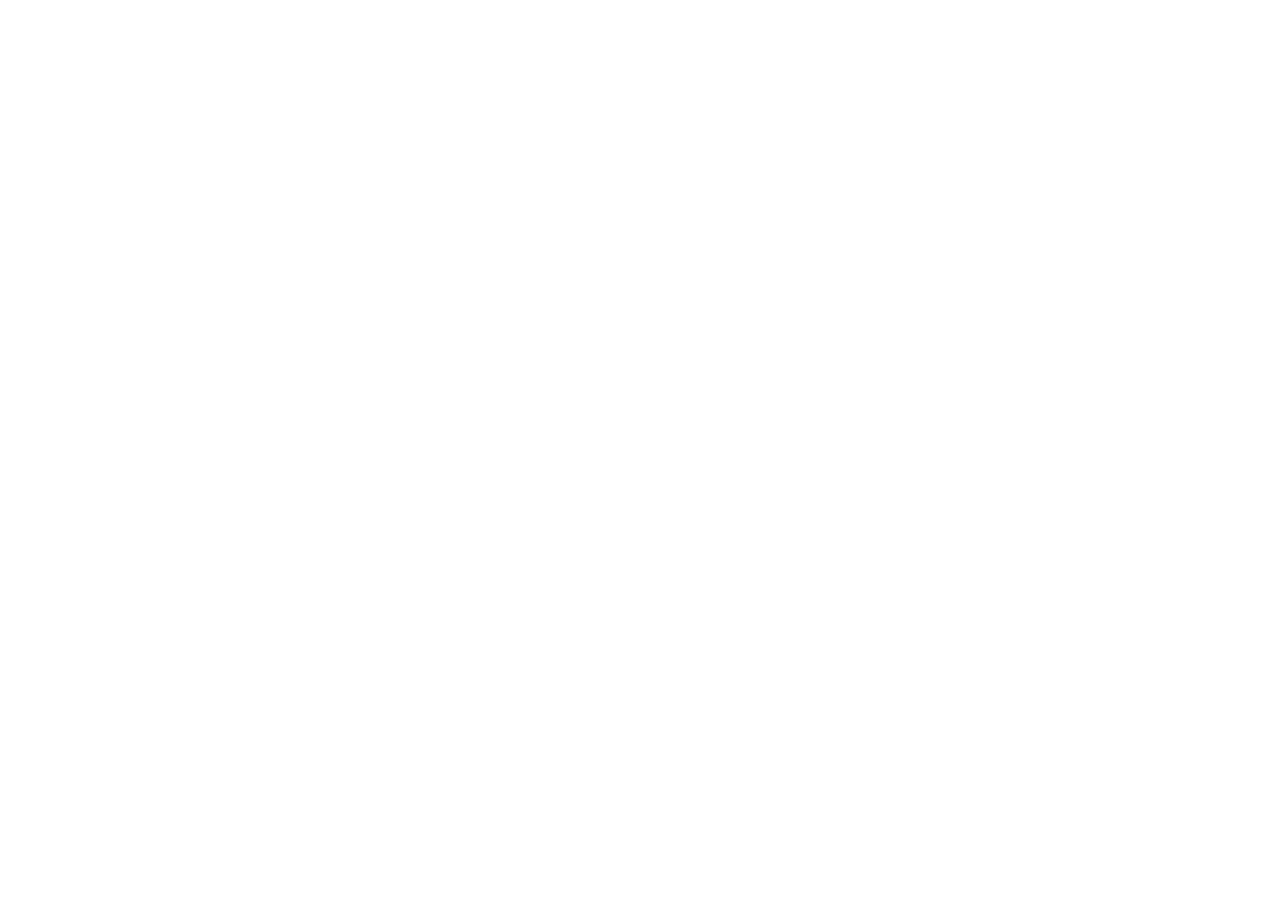
==== login.html @ 7cc4cfac "init project" ====
<!DOCTYPE html>
<html lang="en">
<head>
    <meta charset="UTF-8">
    <meta http-equiv="X-UA-Compatible" content="IE=edge">
    <meta name="viewport" content="width=device-width, initial-scale=1.0">
    <title>注册</title>
</head>
<body>
    
</body>
</html>
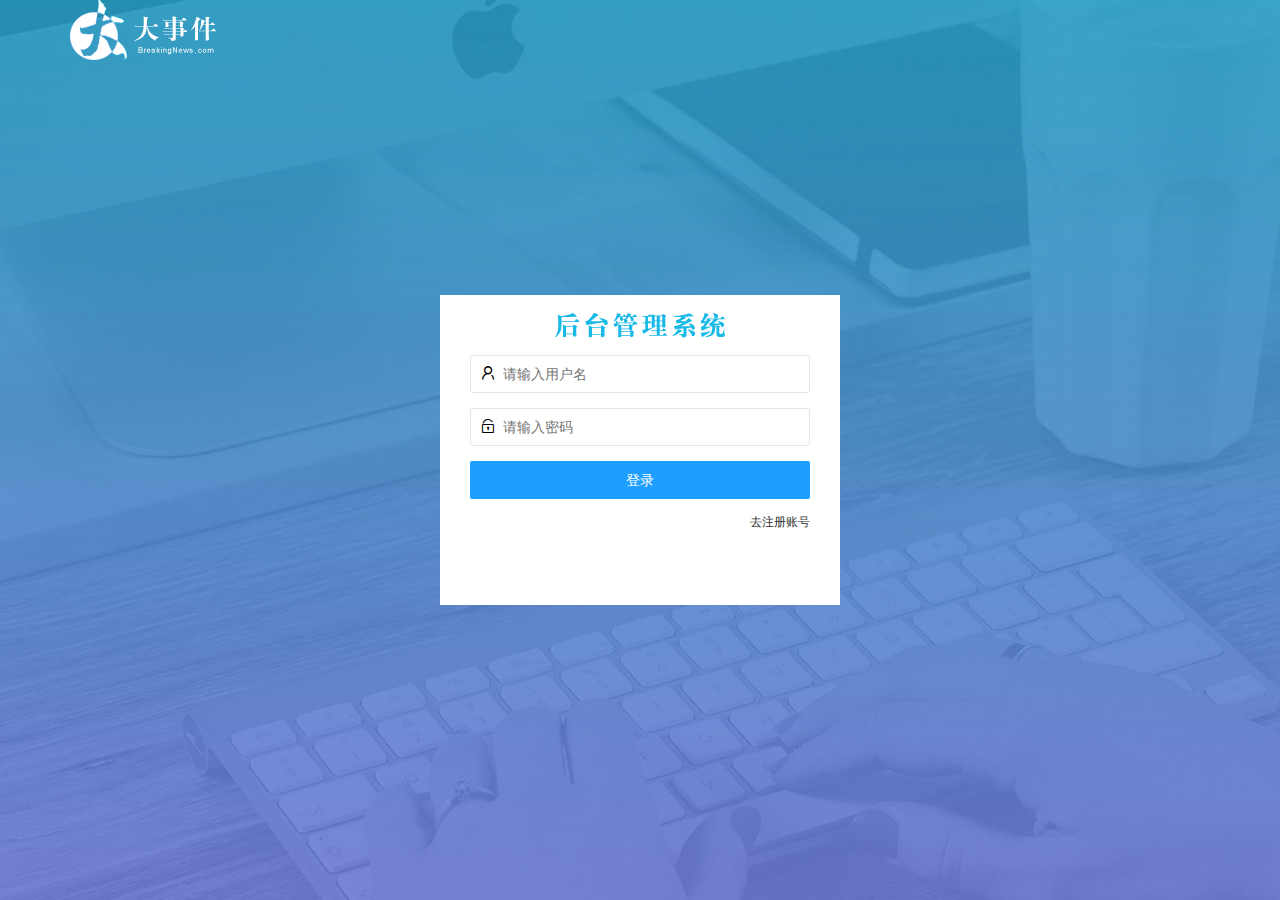
==== commit b5f86659: "完成注册登录功能" ====
--- a/login.html
+++ b/login.html
@@ -1,12 +1,99 @@
 <!DOCTYPE html>
 <html lang="en">
+
 <head>
-    <meta charset="UTF-8">
-    <meta http-equiv="X-UA-Compatible" content="IE=edge">
-    <meta name="viewport" content="width=device-width, initial-scale=1.0">
-    <title>注册</title>
+    <meta charset="UTF-8" />
+    <meta http-equiv="X-UA-Compatible" content="IE=edge" />
+    <meta name="viewport" content="width=device-width, initial-scale=1.0" />
+    <title>大事件-登录</title>
+    <!-- 导入 LayUI 样式 -->
+    <link rel="stylesheet" href="/assets/lib/layui/css/layui.css" />
+    <!-- 导入自定义样式 -->
+    <link rel="stylesheet" href="/assets/css/login.css" />
 </head>
+
 <body>
-    
+    <!-- 头部 logo 区域 -->
+    <div class="layui-main">
+        <img src="/assets/images/logo.png" alt="" />
+    </div>
+
+    <!-- 登录注册区域 -->
+    <div class="loginAndRegBox">
+        <div class="title-box"></div>
+        <!-- 登录 -->
+        <div class="login-box">
+            <form class="layui-form" id="form_login">
+
+                <!-- 用户名 -->
+                <div class="layui-form-item">
+                    <i class="layui-icon layui-icon-username"></i>
+                    <input type="text" name="username" required lay-verify="required" placeholder="请输入用户名"
+                        autocomplete="off" class="layui-input" />
+                </div>
+
+                <!-- 密码 -->
+                <div class="layui-form-item">
+                    <i class="layui-icon layui-icon-password"></i>
+                    <input type="password" name="password" required lay-verify="required" placeholder="请输入密码"
+                        autocomplete="off" class="layui-input" />
+                </div>
+
+                <!-- 登录按钮 -->
+                <div class="layui-form-item">
+                    <!-- 注意：表单提交按钮和普通按钮的区别，就是 lay-submit 属性 -->
+                    <button class="layui-btn layui-btn-normal layui-btn-fluid" lay-submit>
+                        登录
+                    </button>
+                </div>
+                <div class="layui-form-item link">
+                    <a href="javascript:;" id="link_reg">去注册账号</a>
+                </div>
+            </form>
+        </div>
+        <!-- 注册 -->
+        <div class="reg-box">
+            <form class="layui-form" id="form_reg">
+                <!-- 用户名 -->
+                <div class="layui-form-item">
+                    <i class="layui-icon layui-icon-username"></i>
+                    <input type="text" name="username" required lay-verify="required" placeholder="请输入用户名"
+                        autocomplete="off" class="layui-input" />
+                </div>
+
+                <!-- 密码 -->
+                <div class="layui-form-item">
+                    <i class="layui-icon layui-icon-password"></i>
+                    <input type="password" name="password" required lay-verify="required|pwd" placeholder="请输入密码"
+                        autocomplete="off" class="layui-input" />
+                </div>
+
+                <!-- 确认密码 -->
+                <div class="layui-form-item">
+                    <i class="layui-icon layui-icon-password"></i>
+                    <input type="password" name="repassword" required lay-verify="required|pwd|repwd"
+                        placeholder="再次确认密码" autocomplete="off" class="layui-input " />
+                </div>
+
+                <!-- 注册按钮 -->
+                <div class="layui-form-item">
+                    <!-- 注意：表单提交按钮和普通按钮的区别，就是 lay-submit 属性 -->
+                    <button class="layui-btn layui-btn-normal layui-btn-fluid" lay-submit>
+                        注册
+                    </button>
+                </div>
+                <div class="layui-form-item link">
+                    <a href="javascript:;" id="link_login">去登录</a>
+                </div>
+            </form>
+        </div>
+        </form>
+    </div>
+    </div>
+    <script src="/assets/lib/layui/layui.all.js"></script>
+    <script src="/assets/lib/jquery.js"></script>
+    <script src="/assets/js/baseApi.js"></script>
+    <script src="/assets/js/login.js"></script>
 </body>
+
 </html>--- a/assets/lib/layui/css/layui.css
+++ b/assets/lib/layui/css/layui.css
@@ -0,0 +1,2 @@
+/** layui-v2.5.5 MIT License By https://www.layui.com */
+ .layui-inline,img{display:inline-block;vertical-align:middle}h1,h2,h3,h4,h5,h6{font-weight:400}.layui-edge,.layui-header,.layui-inline,.layui-main{position:relative}.layui-body,.layui-edge,.layui-elip{overflow:hidden}.layui-btn,.layui-edge,.layui-inline,img{vertical-align:middle}.layui-btn,.layui-disabled,.layui-icon,.layui-unselect{-moz-user-select:none;-webkit-user-select:none;-ms-user-select:none}.layui-elip,.layui-form-checkbox span,.layui-form-pane .layui-form-label{text-overflow:ellipsis;white-space:nowrap}.layui-breadcrumb,.layui-tree-btnGroup{visibility:hidden}blockquote,body,button,dd,div,dl,dt,form,h1,h2,h3,h4,h5,h6,input,li,ol,p,pre,td,textarea,th,ul{margin:0;padding:0;-webkit-tap-highlight-color:rgba(0,0,0,0)}a:active,a:hover{outline:0}img{border:none}li{list-style:none}table{border-collapse:collapse;border-spacing:0}h4,h5,h6{font-size:100%}button,input,optgroup,option,select,textarea{font-family:inherit;font-size:inherit;font-style:inherit;font-weight:inherit;outline:0}pre{white-space:pre-wrap;white-space:-moz-pre-wrap;white-space:-pre-wrap;white-space:-o-pre-wrap;word-wrap:break-word}body{line-height:24px;font:14px Helvetica Neue,Helvetica,PingFang SC,Tahoma,Arial,sans-serif}hr{height:1px;margin:10px 0;border:0;clear:both}a{color:#333;text-decoration:none}a:hover{color:#777}a cite{font-style:normal;*cursor:pointer}.layui-border-box,.layui-border-box *{box-sizing:border-box}.layui-box,.layui-box *{box-sizing:content-box}.layui-clear{clear:both;*zoom:1}.layui-clear:after{content:'\20';clear:both;*zoom:1;display:block;height:0}.layui-inline{*display:inline;*zoom:1}.layui-edge{display:inline-block;width:0;height:0;border-width:6px;border-style:dashed;border-color:transparent}.layui-edge-top{top:-4px;border-bottom-color:#999;border-bottom-style:solid}.layui-edge-right{border-left-color:#999;border-left-style:solid}.layui-edge-bottom{top:2px;border-top-color:#999;border-top-style:solid}.layui-edge-left{border-right-color:#999;border-right-style:solid}.layui-disabled,.layui-disabled:hover{color:#d2d2d2!important;cursor:not-allowed!important}.layui-circle{border-radius:100%}.layui-show{display:block!important}.layui-hide{display:none!important}@font-face{font-family:layui-icon;src:url(../font/iconfont.eot?v=250);src:url(../font/iconfont.eot?v=250#iefix) format('embedded-opentype'),url(../font/iconfont.woff2?v=250) format('woff2'),url(../font/iconfont.woff?v=250) format('woff'),url(../font/iconfont.ttf?v=250) format('truetype'),url(../font/iconfont.svg?v=250#layui-icon) format('svg')}.layui-icon{font-family:layui-icon!important;font-size:16px;font-style:normal;-webkit-font-smoothing:antialiased;-moz-osx-font-smoothing:grayscale}.layui-icon-reply-fill:before{content:"\e611"}.layui-icon-set-fill:before{content:"\e614"}.layui-icon-menu-fill:before{content:"\e60f"}.layui-icon-search:before{content:"\e615"}.layui-icon-share:before{content:"\e641"}.layui-icon-set-sm:before{content:"\e620"}.layui-icon-engine:before{content:"\e628"}.layui-icon-close:before{content:"\1006"}.layui-icon-close-fill:before{content:"\1007"}.layui-icon-chart-screen:before{content:"\e629"}.layui-icon-star:before{content:"\e600"}.layui-icon-circle-dot:before{content:"\e617"}.layui-icon-chat:before{content:"\e606"}.layui-icon-release:before{content:"\e609"}.layui-icon-list:before{content:"\e60a"}.layui-icon-chart:before{content:"\e62c"}.layui-icon-ok-circle:before{content:"\1005"}.layui-icon-layim-theme:before{content:"\e61b"}.layui-icon-table:before{content:"\e62d"}.layui-icon-right:before{content:"\e602"}.layui-icon-left:before{content:"\e603"}.layui-icon-cart-simple:before{content:"\e698"}.layui-icon-face-cry:before{content:"\e69c"}.layui-icon-face-smile:before{content:"\e6af"}.layui-icon-survey:before{content:"\e6b2"}.layui-icon-tree:before{content:"\e62e"}.layui-icon-upload-circle:before{content:"\e62f"}.layui-icon-add-circle:before{content:"\e61f"}.layui-icon-download-circle:before{content:"\e601"}.layui-icon-templeate-1:before{content:"\e630"}.layui-icon-util:before{content:"\e631"}.layui-icon-face-surprised:before{content:"\e664"}.layui-icon-edit:before{content:"\e642"}.layui-icon-speaker:before{content:"\e645"}.layui-icon-down:before{content:"\e61a"}.layui-icon-file:before{content:"\e621"}.layui-icon-layouts:before{content:"\e632"}.layui-icon-rate-half:before{content:"\e6c9"}.layui-icon-add-circle-fine:before{content:"\e608"}.layui-icon-prev-circle:before{content:"\e633"}.layui-icon-read:before{content:"\e705"}.layui-icon-404:before{content:"\e61c"}.layui-icon-carousel:before{content:"\e634"}.layui-icon-help:before{content:"\e607"}.layui-icon-code-circle:before{content:"\e635"}.layui-icon-water:before{content:"\e636"}.layui-icon-username:before{content:"\e66f"}.layui-icon-find-fill:before{content:"\e670"}.layui-icon-about:before{content:"\e60b"}.layui-icon-location:before{content:"\e715"}.layui-icon-up:before{content:"\e619"}.layui-icon-pause:before{content:"\e651"}.layui-icon-date:before{content:"\e637"}.layui-icon-layim-uploadfile:before{content:"\e61d"}.layui-icon-delete:before{content:"\e640"}.layui-icon-play:before{content:"\e652"}.layui-icon-top:before{content:"\e604"}.layui-icon-friends:before{content:"\e612"}.layui-icon-refresh-3:before{content:"\e9aa"}.layui-icon-ok:before{content:"\e605"}.layui-icon-layer:before{content:"\e638"}.layui-icon-face-smile-fine:before{content:"\e60c"}.layui-icon-dollar:before{content:"\e659"}.layui-icon-group:before{content:"\e613"}.layui-icon-layim-download:before{content:"\e61e"}.layui-icon-picture-fine:before{content:"\e60d"}.layui-icon-link:before{content:"\e64c"}.layui-icon-diamond:before{content:"\e735"}.layui-icon-log:before{content:"\e60e"}.layui-icon-rate-solid:before{content:"\e67a"}.layui-icon-fonts-del:before{content:"\e64f"}.layui-icon-unlink:before{content:"\e64d"}.layui-icon-fonts-clear:before{content:"\e639"}.layui-icon-triangle-r:before{content:"\e623"}.layui-icon-circle:before{content:"\e63f"}.layui-icon-radio:before{content:"\e643"}.layui-icon-align-center:before{content:"\e647"}.layui-icon-align-right:before{content:"\e648"}.layui-icon-align-left:before{content:"\e649"}.layui-icon-loading-1:before{content:"\e63e"}.layui-icon-return:before{content:"\e65c"}.layui-icon-fonts-strong:before{content:"\e62b"}.layui-icon-upload:before{content:"\e67c"}.layui-icon-dialogue:before{content:"\e63a"}.layui-icon-video:before{content:"\e6ed"}.layui-icon-headset:before{content:"\e6fc"}.layui-icon-cellphone-fine:before{content:"\e63b"}.layui-icon-add-1:before{content:"\e654"}.layui-icon-face-smile-b:before{content:"\e650"}.layui-icon-fonts-html:before{content:"\e64b"}.layui-icon-form:before{content:"\e63c"}.layui-icon-cart:before{content:"\e657"}.layui-icon-camera-fill:before{content:"\e65d"}.layui-icon-tabs:before{content:"\e62a"}.layui-icon-fonts-code:before{content:"\e64e"}.layui-icon-fire:before{content:"\e756"}.layui-icon-set:before{content:"\e716"}.layui-icon-fonts-u:before{content:"\e646"}.layui-icon-triangle-d:before{content:"\e625"}.layui-icon-tips:before{content:"\e702"}.layui-icon-picture:before{content:"\e64a"}.layui-icon-more-vertical:before{content:"\e671"}.layui-icon-flag:before{content:"\e66c"}.layui-icon-loading:before{content:"\e63d"}.layui-icon-fonts-i:before{content:"\e644"}.layui-icon-refresh-1:before{content:"\e666"}.layui-icon-rmb:before{content:"\e65e"}.layui-icon-home:before{content:"\e68e"}.layui-icon-user:before{content:"\e770"}.layui-icon-notice:before{content:"\e667"}.layui-icon-login-weibo:before{content:"\e675"}.layui-icon-voice:before{content:"\e688"}.layui-icon-upload-drag:before{content:"\e681"}.layui-icon-login-qq:before{content:"\e676"}.layui-icon-snowflake:before{content:"\e6b1"}.layui-icon-file-b:before{content:"\e655"}.layui-icon-template:before{content:"\e663"}.layui-icon-auz:before{content:"\e672"}.layui-icon-console:before{content:"\e665"}.layui-icon-app:before{content:"\e653"}.layui-icon-prev:before{content:"\e65a"}.layui-icon-website:before{content:"\e7ae"}.layui-icon-next:before{content:"\e65b"}.layui-icon-component:before{content:"\e857"}.layui-icon-more:before{content:"\e65f"}.layui-icon-login-wechat:before{content:"\e677"}.layui-icon-shrink-right:before{content:"\e668"}.layui-icon-spread-left:before{content:"\e66b"}.layui-icon-camera:before{content:"\e660"}.layui-icon-note:before{content:"\e66e"}.layui-icon-refresh:before{content:"\e669"}.layui-icon-female:before{content:"\e661"}.layui-icon-male:before{content:"\e662"}.layui-icon-password:before{content:"\e673"}.layui-icon-senior:before{content:"\e674"}.layui-icon-theme:before{content:"\e66a"}.layui-icon-tread:before{content:"\e6c5"}.layui-icon-praise:before{content:"\e6c6"}.layui-icon-star-fill:before{content:"\e658"}.layui-icon-rate:before{content:"\e67b"}.layui-icon-template-1:before{content:"\e656"}.layui-icon-vercode:before{content:"\e679"}.layui-icon-cellphone:before{content:"\e678"}.layui-icon-screen-full:before{content:"\e622"}.layui-icon-screen-restore:before{content:"\e758"}.layui-icon-cols:before{content:"\e610"}.layui-icon-export:before{content:"\e67d"}.layui-icon-print:before{content:"\e66d"}.layui-icon-slider:before{content:"\e714"}.layui-icon-addition:before{content:"\e624"}.layui-icon-subtraction:before{content:"\e67e"}.layui-icon-service:before{content:"\e626"}.layui-icon-transfer:before{content:"\e691"}.layui-main{width:1140px;margin:0 auto}.layui-header{z-index:1000;height:60px}.layui-header a:hover{transition:all .5s;-webkit-transition:all .5s}.layui-side{position:fixed;left:0;top:0;bottom:0;z-index:999;width:200px;overflow-x:hidden}.layui-side-scroll{position:relative;width:220px;height:100%;overflow-x:hidden}.layui-body{position:absolute;left:200px;right:0;top:0;bottom:0;z-index:998;width:auto;overflow-y:auto;box-sizing:border-box}.layui-layout-body{overflow:hidden}.layui-layout-admin .layui-header{background-color:#23262E}.layui-layout-admin .layui-side{top:60px;width:200px;overflow-x:hidden}.layui-layout-admin .layui-body{position:fixed;top:60px;bottom:44px}.layui-layout-admin .layui-main{width:auto;margin:0 15px}.layui-layout-admin .layui-footer{position:fixed;left:200px;right:0;bottom:0;height:44px;line-height:44px;padding:0 15px;background-color:#eee}.layui-layout-admin .layui-logo{position:absolute;left:0;top:0;width:200px;height:100%;line-height:60px;text-align:center;color:#009688;font-size:16px}.layui-layout-admin .layui-header .layui-nav{background:0 0}.layui-layout-left{position:absolute!important;left:200px;top:0}.layui-layout-right{position:absolute!important;right:0;top:0}.layui-container{position:relative;margin:0 auto;padding:0 15px;box-sizing:border-box}.layui-fluid{position:relative;margin:0 auto;padding:0 15px}.layui-row:after,.layui-row:before{content:'';display:block;clear:both}.layui-col-lg1,.layui-col-lg10,.layui-col-lg11,.layui-col-lg12,.layui-col-lg2,.layui-col-lg3,.layui-col-lg4,.layui-col-lg5,.layui-col-lg6,.layui-col-lg7,.layui-col-lg8,.layui-col-lg9,.layui-col-md1,.layui-col-md10,.layui-col-md11,.layui-col-md12,.layui-col-md2,.layui-col-md3,.layui-col-md4,.layui-col-md5,.layui-col-md6,.layui-col-md7,.layui-col-md8,.layui-col-md9,.layui-col-sm1,.layui-col-sm10,.layui-col-sm11,.layui-col-sm12,.layui-col-sm2,.layui-col-sm3,.layui-col-sm4,.layui-col-sm5,.layui-col-sm6,.layui-col-sm7,.layui-col-sm8,.layui-col-sm9,.layui-col-xs1,.layui-col-xs10,.layui-col-xs11,.layui-col-xs12,.layui-col-xs2,.layui-col-xs3,.layui-col-xs4,.layui-col-xs5,.layui-col-xs6,.layui-col-xs7,.layui-col-xs8,.layui-col-xs9{position:relative;display:block;box-sizing:border-box}.layui-col-xs1,.layui-col-xs10,.layui-col-xs11,.layui-col-xs12,.layui-col-xs2,.layui-col-xs3,.layui-col-xs4,.layui-col-xs5,.layui-col-xs6,.layui-col-xs7,.layui-col-xs8,.layui-col-xs9{float:left}.layui-col-xs1{width:8.33333333%}.layui-col-xs2{width:16.66666667%}.layui-col-xs3{width:25%}.layui-col-xs4{width:33.33333333%}.layui-col-xs5{width:41.66666667%}.layui-col-xs6{width:50%}.layui-col-xs7{width:58.33333333%}.layui-col-xs8{width:66.66666667%}.layui-col-xs9{width:75%}.layui-col-xs10{width:83.33333333%}.layui-col-xs11{width:91.66666667%}.layui-col-xs12{width:100%}.layui-col-xs-offset1{margin-left:8.33333333%}.layui-col-xs-offset2{margin-left:16.66666667%}.layui-col-xs-offset3{margin-left:25%}.layui-col-xs-offset4{margin-left:33.33333333%}.layui-col-xs-offset5{margin-left:41.66666667%}.layui-col-xs-offset6{margin-left:50%}.layui-col-xs-offset7{margin-left:58.33333333%}.layui-col-xs-offset8{margin-left:66.66666667%}.layui-col-xs-offset9{margin-left:75%}.layui-col-xs-offset10{margin-left:83.33333333%}.layui-col-xs-offset11{margin-left:91.66666667%}.layui-col-xs-offset12{margin-left:100%}@media screen and (max-width:768px){.layui-hide-xs{display:none!important}.layui-show-xs-block{display:block!important}.layui-show-xs-inline{display:inline!important}.layui-show-xs-inline-block{display:inline-block!important}}@media screen and (min-width:768px){.layui-container{width:750px}.layui-hide-sm{display:none!important}.layui-show-sm-block{display:block!important}.layui-show-sm-inline{display:inline!important}.layui-show-sm-inline-block{display:inline-block!important}.layui-col-sm1,.layui-col-sm10,.layui-col-sm11,.layui-col-sm12,.layui-col-sm2,.layui-col-sm3,.layui-col-sm4,.layui-col-sm5,.layui-col-sm6,.layui-col-sm7,.layui-col-sm8,.layui-col-sm9{float:left}.layui-col-sm1{width:8.33333333%}.layui-col-sm2{width:16.66666667%}.layui-col-sm3{width:25%}.layui-col-sm4{width:33.33333333%}.layui-col-sm5{width:41.66666667%}.layui-col-sm6{width:50%}.layui-col-sm7{width:58.33333333%}.layui-col-sm8{width:66.66666667%}.layui-col-sm9{width:75%}.layui-col-sm10{width:83.33333333%}.layui-col-sm11{width:91.66666667%}.layui-col-sm12{width:100%}.layui-col-sm-offset1{margin-left:8.33333333%}.layui-col-sm-offset2{margin-left:16.66666667%}.layui-col-sm-offset3{margin-left:25%}.layui-col-sm-offset4{margin-left:33.33333333%}.layui-col-sm-offset5{margin-left:41.66666667%}.layui-col-sm-offset6{margin-left:50%}.layui-col-sm-offset7{margin-left:58.33333333%}.layui-col-sm-offset8{margin-left:66.66666667%}.layui-col-sm-offset9{margin-left:75%}.layui-col-sm-offset10{margin-left:83.33333333%}.layui-col-sm-offset11{margin-left:91.66666667%}.layui-col-sm-offset12{margin-left:100%}}@media screen and (min-width:992px){.layui-container{width:970px}.layui-hide-md{display:none!important}.layui-show-md-block{display:block!important}.layui-show-md-inline{display:inline!important}.layui-show-md-inline-block{display:inline-block!important}.layui-col-md1,.layui-col-md10,.layui-col-md11,.layui-col-md12,.layui-col-md2,.layui-col-md3,.layui-col-md4,.layui-col-md5,.layui-col-md6,.layui-col-md7,.layui-col-md8,.layui-col-md9{float:left}.layui-col-md1{width:8.33333333%}.layui-col-md2{width:16.66666667%}.layui-col-md3{width:25%}.layui-col-md4{width:33.33333333%}.layui-col-md5{width:41.66666667%}.layui-col-md6{width:50%}.layui-col-md7{width:58.33333333%}.layui-col-md8{width:66.66666667%}.layui-col-md9{width:75%}.layui-col-md10{width:83.33333333%}.layui-col-md11{width:91.66666667%}.layui-col-md12{width:100%}.layui-col-md-offset1{margin-left:8.33333333%}.layui-col-md-offset2{margin-left:16.66666667%}.layui-col-md-offset3{margin-left:25%}.layui-col-md-offset4{margin-left:33.33333333%}.layui-col-md-offset5{margin-left:41.66666667%}.layui-col-md-offset6{margin-left:50%}.layui-col-md-offset7{margin-left:58.33333333%}.layui-col-md-offset8{margin-left:66.66666667%}.layui-col-md-offset9{margin-left:75%}.layui-col-md-offset10{margin-left:83.33333333%}.layui-col-md-offset11{margin-left:91.66666667%}.layui-col-md-offset12{margin-left:100%}}@media screen and (min-width:1200px){.layui-container{width:1170px}.layui-hide-lg{display:none!important}.layui-show-lg-block{display:block!important}.layui-show-lg-inline{display:inline!important}.layui-show-lg-inline-block{display:inline-block!important}.layui-col-lg1,.layui-col-lg10,.layui-col-lg11,.layui-col-lg12,.layui-col-lg2,.layui-col-lg3,.layui-col-lg4,.layui-col-lg5,.layui-col-lg6,.layui-col-lg7,.layui-col-lg8,.layui-col-lg9{float:left}.layui-col-lg1{width:8.33333333%}.layui-col-lg2{width:16.66666667%}.layui-col-lg3{width:25%}.layui-col-lg4{width:33.33333333%}.layui-col-lg5{width:41.66666667%}.layui-col-lg6{width:50%}.layui-col-lg7{width:58.33333333%}.layui-col-lg8{width:66.66666667%}.layui-col-lg9{width:75%}.layui-col-lg10{width:83.33333333%}.layui-col-lg11{width:91.66666667%}.layui-col-lg12{width:100%}.layui-col-lg-offset1{margin-left:8.33333333%}.layui-col-lg-offset2{margin-left:16.66666667%}.layui-col-lg-offset3{margin-left:25%}.layui-col-lg-offset4{margin-left:33.33333333%}.layui-col-lg-offset5{margin-left:41.66666667%}.layui-col-lg-offset6{margin-left:50%}.layui-col-lg-offset7{margin-left:58.33333333%}.layui-col-lg-offset8{margin-left:66.66666667%}.layui-col-lg-offset9{margin-left:75%}.layui-col-lg-offset10{margin-left:83.33333333%}.layui-col-lg-offset11{margin-left:91.66666667%}.layui-col-lg-offset12{margin-left:100%}}.layui-col-space1{margin:-.5px}.layui-col-space1>*{padding:.5px}.layui-col-space3{margin:-1.5px}.layui-col-space3>*{padding:1.5px}.layui-col-space5{margin:-2.5px}.layui-col-space5>*{padding:2.5px}.layui-col-space8{margin:-3.5px}.layui-col-space8>*{padding:3.5px}.layui-col-space10{margin:-5px}.layui-col-space10>*{padding:5px}.layui-col-space12{margin:-6px}.layui-col-space12>*{padding:6px}.layui-col-space15{margin:-7.5px}.layui-col-space15>*{padding:7.5px}.layui-col-space18{margin:-9px}.layui-col-space18>*{padding:9px}.layui-col-space20{margin:-10px}.layui-col-space20>*{padding:10px}.layui-col-space22{margin:-11px}.layui-col-space22>*{padding:11px}.layui-col-space25{margin:-12.5px}.layui-col-space25>*{padding:12.5px}.layui-col-space30{margin:-15px}.layui-col-space30>*{padding:15px}.layui-btn,.layui-input,.layui-select,.layui-textarea,.layui-upload-button{outline:0;-webkit-appearance:none;transition:all .3s;-webkit-transition:all .3s;box-sizing:border-box}.layui-elem-quote{margin-bottom:10px;padding:15px;line-height:22px;border-left:5px solid #009688;border-radius:0 2px 2px 0;background-color:#f2f2f2}.layui-quote-nm{border-style:solid;border-width:1px 1px 1px 5px;background:0 0}.layui-elem-field{margin-bottom:10px;padding:0;border-width:1px;border-style:solid}.layui-elem-field legend{margin-left:20px;padding:0 10px;font-size:20px;font-weight:300}.layui-field-title{margin:10px 0 20px;border-width:1px 0 0}.layui-field-box{padding:10px 15px}.layui-field-title .layui-field-box{padding:10px 0}.layui-progress{position:relative;height:6px;border-radius:20px;background-color:#e2e2e2}.layui-progress-bar{position:absolute;left:0;top:0;width:0;max-width:100%;height:6px;border-radius:20px;text-align:right;background-color:#5FB878;transition:all .3s;-webkit-transition:all .3s}.layui-progress-big,.layui-progress-big .layui-progress-bar{height:18px;line-height:18px}.layui-progress-text{position:relative;top:-20px;line-height:18px;font-size:12px;color:#666}.layui-progress-big .layui-progress-text{position:static;padding:0 10px;color:#fff}.layui-collapse{border-width:1px;border-style:solid;border-radius:2px}.layui-colla-content,.layui-colla-item{border-top-width:1px;border-top-style:solid}.layui-colla-item:first-child{border-top:none}.layui-colla-title{position:relative;height:42px;line-height:42px;padding:0 15px 0 35px;color:#333;background-color:#f2f2f2;cursor:pointer;font-size:14px;overflow:hidden}.layui-colla-content{display:none;padding:10px 15px;line-height:22px;color:#666}.layui-colla-icon{position:absolute;left:15px;top:0;font-size:14px}.layui-card{margin-bottom:15px;border-radius:2px;background-color:#fff;box-shadow:0 1px 2px 0 rgba(0,0,0,.05)}.layui-card:last-child{margin-bottom:0}.layui-card-header{position:relative;height:42px;line-height:42px;padding:0 15px;border-bottom:1px solid #f6f6f6;color:#333;border-radius:2px 2px 0 0;font-size:14px}.layui-bg-black,.layui-bg-blue,.layui-bg-cyan,.layui-bg-green,.layui-bg-orange,.layui-bg-red{color:#fff!important}.layui-card-body{position:relative;padding:10px 15px;line-height:24px}.layui-card-body[pad15]{padding:15px}.layui-card-body[pad20]{padding:20px}.layui-card-body .layui-table{margin:5px 0}.layui-card .layui-tab{margin:0}.layui-panel-window{position:relative;padding:15px;border-radius:0;border-top:5px solid #E6E6E6;background-color:#fff}.layui-auxiliar-moving{position:fixed;left:0;right:0;top:0;bottom:0;width:100%;height:100%;background:0 0;z-index:9999999999}.layui-form-label,.layui-form-mid,.layui-form-select,.layui-input-block,.layui-input-inline,.layui-textarea{position:relative}.layui-bg-red{background-color:#FF5722!important}.layui-bg-orange{background-color:#FFB800!important}.layui-bg-green{background-color:#009688!important}.layui-bg-cyan{background-color:#2F4056!important}.layui-bg-blue{background-color:#1E9FFF!important}.layui-bg-black{background-color:#393D49!important}.layui-bg-gray{background-color:#eee!important;color:#666!important}.layui-badge-rim,.layui-colla-content,.layui-colla-item,.layui-collapse,.layui-elem-field,.layui-form-pane .layui-form-item[pane],.layui-form-pane .layui-form-label,.layui-input,.layui-layedit,.layui-layedit-tool,.layui-quote-nm,.layui-select,.layui-tab-bar,.layui-tab-card,.layui-tab-title,.layui-tab-title .layui-this:after,.layui-textarea{border-color:#e6e6e6}.layui-timeline-item:before,hr{background-color:#e6e6e6}.layui-text{line-height:22px;font-size:14px;color:#666}.layui-text h1,.layui-text h2,.layui-text h3{font-weight:500;color:#333}.layui-text h1{font-size:30px}.layui-text h2{font-size:24px}.layui-text h3{font-size:18px}.layui-text a:not(.layui-btn){color:#01AAED}.layui-text a:not(.layui-btn):hover{text-decoration:underline}.layui-text ul{padding:5px 0 5px 15px}.layui-text ul li{margin-top:5px;list-style-type:disc}.layui-text em,.layui-word-aux{color:#999!important;padding:0 5px!important}.layui-btn{display:inline-block;height:38px;line-height:38px;padding:0 18px;background-color:#009688;color:#fff;white-space:nowrap;text-align:center;font-size:14px;border:none;border-radius:2px;cursor:pointer}.layui-btn:hover{opacity:.8;filter:alpha(opacity=80);color:#fff}.layui-btn:active{opacity:1;filter:alpha(opacity=100)}.layui-btn+.layui-btn{margin-left:10px}.layui-btn-container{font-size:0}.layui-btn-container .layui-btn{margin-right:10px;margin-bottom:10px}.layui-btn-container .layui-btn+.layui-btn{margin-left:0}.layui-table .layui-btn-container .layui-btn{margin-bottom:9px}.layui-btn-radius{border-radius:100px}.layui-btn .layui-icon{margin-right:3px;font-size:18px;vertical-align:bottom;vertical-align:middle\9}.layui-btn-primary{border:1px solid #C9C9C9;background-color:#fff;color:#555}.layui-btn-primary:hover{border-color:#009688;color:#333}.layui-btn-normal{background-color:#1E9FFF}.layui-btn-warm{background-color:#FFB800}.layui-btn-danger{background-color:#FF5722}.layui-btn-checked{background-color:#5FB878}.layui-btn-disabled,.layui-btn-disabled:active,.layui-btn-disabled:hover{border:1px solid #e6e6e6;background-color:#FBFBFB;color:#C9C9C9;cursor:not-allowed;opacity:1}.layui-btn-lg{height:44px;line-height:44px;padding:0 25px;font-size:16px}.layui-btn-sm{height:30px;line-height:30px;padding:0 10px;font-size:12px}.layui-btn-sm i{font-size:16px!important}.layui-btn-xs{height:22px;line-height:22px;padding:0 5px;font-size:12px}.layui-btn-xs i{font-size:14px!important}.layui-btn-group{display:inline-block;vertical-align:middle;font-size:0}.layui-btn-group .layui-btn{margin-left:0!important;margin-right:0!important;border-left:1px solid rgba(255,255,255,.5);border-radius:0}.layui-btn-group .layui-btn-primary{border-left:none}.layui-btn-group .layui-btn-primary:hover{border-color:#C9C9C9;color:#009688}.layui-btn-group .layui-btn:first-child{border-left:none;border-radius:2px 0 0 2px}.layui-btn-group .layui-btn-primary:first-child{border-left:1px solid #c9c9c9}.layui-btn-group .layui-btn:last-child{border-radius:0 2px 2px 0}.layui-btn-group .layui-btn+.layui-btn{margin-left:0}.layui-btn-group+.layui-btn-group{margin-left:10px}.layui-btn-fluid{width:100%}.layui-input,.layui-select,.layui-textarea{height:38px;line-height:1.3;line-height:38px\9;border-width:1px;border-style:solid;background-color:#fff;border-radius:2px}.layui-input::-webkit-input-placeholder,.layui-select::-webkit-input-placeholder,.layui-textarea::-webkit-input-placeholder{line-height:1.3}.layui-input,.layui-textarea{display:block;width:100%;padding-left:10px}.layui-input:hover,.layui-textarea:hover{border-color:#D2D2D2!important}.layui-input:focus,.layui-textarea:focus{border-color:#C9C9C9!important}.layui-textarea{min-height:100px;height:auto;line-height:20px;padding:6px 10px;resize:vertical}.layui-select{padding:0 10px}.layui-form input[type=checkbox],.layui-form input[type=radio],.layui-form select{display:none}.layui-form [lay-ignore]{display:initial}.layui-form-item{margin-bottom:15px;clear:both;*zoom:1}.layui-form-item:after{content:'\20';clear:both;*zoom:1;display:block;height:0}.layui-form-label{float:left;display:block;padding:9px 15px;width:80px;font-weight:400;line-height:20px;text-align:right}.layui-form-label-col{display:block;float:none;padding:9px 0;line-height:20px;text-align:left}.layui-form-item .layui-inline{margin-bottom:5px;margin-right:10px}.layui-input-block{margin-left:110px;min-height:36px}.layui-input-inline{display:inline-block;vertical-align:middle}.layui-form-item .layui-input-inline{float:left;width:190px;margin-right:10px}.layui-form-text .layui-input-inline{width:auto}.layui-form-mid{float:left;display:block;padding:9px 0!important;line-height:20px;margin-right:10px}.layui-form-danger+.layui-form-select .layui-input,.layui-form-danger:focus{border-color:#FF5722!important}.layui-form-select .layui-input{padding-right:30px;cursor:pointer}.layui-form-select .layui-edge{position:absolute;right:10px;top:50%;margin-top:-3px;cursor:pointer;border-width:6px;border-top-color:#c2c2c2;border-top-style:solid;transition:all .3s;-webkit-transition:all .3s}.layui-form-select dl{display:none;position:absolute;left:0;top:42px;padding:5px 0;z-index:899;min-width:100%;border:1px solid #d2d2d2;max-height:300px;overflow-y:auto;background-color:#fff;border-radius:2px;box-shadow:0 2px 4px rgba(0,0,0,.12);box-sizing:border-box}.layui-form-select dl dd,.layui-form-select dl dt{padding:0 10px;line-height:36px;white-space:nowrap;overflow:hidden;text-overflow:ellipsis}.layui-form-select dl dt{font-size:12px;color:#999}.layui-form-select dl dd{cursor:pointer}.layui-form-select dl dd:hover{background-color:#f2f2f2;-webkit-transition:.5s all;transition:.5s all}.layui-form-select .layui-select-group dd{padding-left:20px}.layui-form-select dl dd.layui-select-tips{padding-left:10px!important;color:#999}.layui-form-select dl dd.layui-this{background-color:#5FB878;color:#fff}.layui-form-checkbox,.layui-form-select dl dd.layui-disabled{background-color:#fff}.layui-form-selected dl{display:block}.layui-form-checkbox,.layui-form-checkbox *,.layui-form-switch{display:inline-block;vertical-align:middle}.layui-form-selected .layui-edge{margin-top:-9px;-webkit-transform:rotate(180deg);transform:rotate(180deg);margin-top:-3px\9}:root .layui-form-selected .layui-edge{margin-top:-9px\0/IE9}.layui-form-selectup dl{top:auto;bottom:42px}.layui-select-none{margin:5px 0;text-align:center;color:#999}.layui-select-disabled .layui-disabled{border-color:#eee!important}.layui-select-disabled .layui-edge{border-top-color:#d2d2d2}.layui-form-checkbox{position:relative;height:30px;line-height:30px;margin-right:10px;padding-right:30px;cursor:pointer;font-size:0;-webkit-transition:.1s linear;transition:.1s linear;box-sizing:border-box}.layui-form-checkbox span{padding:0 10px;height:100%;font-size:14px;border-radius:2px 0 0 2px;background-color:#d2d2d2;color:#fff;overflow:hidden}.layui-form-checkbox:hover span{background-color:#c2c2c2}.layui-form-checkbox i{position:absolute;right:0;top:0;width:30px;height:28px;border:1px solid #d2d2d2;border-left:none;border-radius:0 2px 2px 0;color:#fff;font-size:20px;text-align:center}.layui-form-checkbox:hover i{border-color:#c2c2c2;color:#c2c2c2}.layui-form-checked,.layui-form-checked:hover{border-color:#5FB878}.layui-form-checked span,.layui-form-checked:hover span{background-color:#5FB878}.layui-form-checked i,.layui-form-checked:hover i{color:#5FB878}.layui-form-item .layui-form-checkbox{margin-top:4px}.layui-form-checkbox[lay-skin=primary]{height:auto!important;line-height:normal!important;min-width:18px;min-height:18px;border:none!important;margin-right:0;padding-left:28px;padding-right:0;background:0 0}.layui-form-checkbox[lay-skin=primary] span{padding-left:0;padding-right:15px;line-height:18px;background:0 0;color:#666}.layui-form-checkbox[lay-skin=primary] i{right:auto;left:0;width:16px;height:16px;line-height:16px;border:1px solid #d2d2d2;font-size:12px;border-radius:2px;background-color:#fff;-webkit-transition:.1s linear;transition:.1s linear}.layui-form-checkbox[lay-skin=primary]:hover i{border-color:#5FB878;color:#fff}.layui-form-checked[lay-skin=primary] i{border-color:#5FB878!important;background-color:#5FB878;color:#fff}.layui-checkbox-disbaled[lay-skin=primary] span{background:0 0!important;color:#c2c2c2}.layui-checkbox-disbaled[lay-skin=primary]:hover i{border-color:#d2d2d2}.layui-form-item .layui-form-checkbox[lay-skin=primary]{margin-top:10px}.layui-form-switch{position:relative;height:22px;line-height:22px;min-width:35px;padding:0 5px;margin-top:8px;border:1px solid #d2d2d2;border-radius:20px;cursor:pointer;background-color:#fff;-webkit-transition:.1s linear;transition:.1s linear}.layui-form-switch i{position:absolute;left:5px;top:3px;width:16px;height:16px;border-radius:20px;background-color:#d2d2d2;-webkit-transition:.1s linear;transition:.1s linear}.layui-form-switch em{position:relative;top:0;width:25px;margin-left:21px;padding:0!important;text-align:center!important;color:#999!important;font-style:normal!important;font-size:12px}.layui-form-onswitch{border-color:#5FB878;background-color:#5FB878}.layui-checkbox-disbaled,.layui-checkbox-disbaled i{border-color:#e2e2e2!important}.layui-form-onswitch i{left:100%;margin-left:-21px;background-color:#fff}.layui-form-onswitch em{margin-left:5px;margin-right:21px;color:#fff!important}.layui-checkbox-disbaled span{background-color:#e2e2e2!important}.layui-checkbox-disbaled:hover i{color:#fff!important}[lay-radio]{display:none}.layui-form-radio,.layui-form-radio *{display:inline-block;vertical-align:middle}.layui-form-radio{line-height:28px;margin:6px 10px 0 0;padding-right:10px;cursor:pointer;font-size:0}.layui-form-radio *{font-size:14px}.layui-form-radio>i{margin-right:8px;font-size:22px;color:#c2c2c2}.layui-form-radio>i:hover,.layui-form-radioed>i{color:#5FB878}.layui-radio-disbaled>i{color:#e2e2e2!important}.layui-form-pane .layui-form-label{width:110px;padding:8px 15px;height:38px;line-height:20px;border-width:1px;border-style:solid;border-radius:2px 0 0 2px;text-align:center;background-color:#FBFBFB;overflow:hidden;box-sizing:border-box}.layui-form-pane .layui-input-inline{margin-left:-1px}.layui-form-pane .layui-input-block{margin-left:110px;left:-1px}.layui-form-pane .layui-input{border-radius:0 2px 2px 0}.layui-form-pane .layui-form-text .layui-form-label{float:none;width:100%;border-radius:2px;box-sizing:border-box;text-align:left}.layui-form-pane .layui-form-text .layui-input-inline{display:block;margin:0;top:-1px;clear:both}.layui-form-pane .layui-form-text .layui-input-block{margin:0;left:0;top:-1px}.layui-form-pane .layui-form-text .layui-textarea{min-height:100px;border-radius:0 0 2px 2px}.layui-form-pane .layui-form-checkbox{margin:4px 0 4px 10px}.layui-form-pane .layui-form-radio,.layui-form-pane .layui-form-switch{margin-top:6px;margin-left:10px}.layui-form-pane .layui-form-item[pane]{position:relative;border-width:1px;border-style:solid}.layui-form-pane .layui-form-item[pane] .layui-form-label{position:absolute;left:0;top:0;height:100%;border-width:0 1px 0 0}.layui-form-pane .layui-form-item[pane] .layui-input-inline{margin-left:110px}@media screen and (max-width:450px){.layui-form-item .layui-form-label{text-overflow:ellipsis;overflow:hidden;white-space:nowrap}.layui-form-item .layui-inline{display:block;margin-right:0;margin-bottom:20px;clear:both}.layui-form-item .layui-inline:after{content:'\20';clear:both;display:block;height:0}.layui-form-item .layui-input-inline{display:block;float:none;left:-3px;width:auto;margin:0 0 10px 112px}.layui-form-item .layui-input-inline+.layui-form-mid{margin-left:110px;top:-5px;padding:0}.layui-form-item .layui-form-checkbox{margin-right:5px;margin-bottom:5px}}.layui-layedit{border-width:1px;border-style:solid;border-radius:2px}.layui-layedit-tool{padding:3px 5px;border-bottom-width:1px;border-bottom-style:solid;font-size:0}.layedit-tool-fixed{position:fixed;top:0;border-top:1px solid #e2e2e2}.layui-layedit-tool .layedit-tool-mid,.layui-layedit-tool .layui-icon{display:inline-block;vertical-align:middle;text-align:center;font-size:14px}.layui-layedit-tool .layui-icon{position:relative;width:32px;height:30px;line-height:30px;margin:3px 5px;color:#777;cursor:pointer;border-radius:2px}.layui-layedit-tool .layui-icon:hover{color:#393D49}.layui-layedit-tool .layui-icon:active{color:#000}.layui-layedit-tool .layedit-tool-active{background-color:#e2e2e2;color:#000}.layui-layedit-tool .layui-disabled,.layui-layedit-tool .layui-disabled:hover{color:#d2d2d2;cursor:not-allowed}.layui-layedit-tool .layedit-tool-mid{width:1px;height:18px;margin:0 10px;background-color:#d2d2d2}.layedit-tool-html{width:50px!important;font-size:30px!important}.layedit-tool-b,.layedit-tool-code,.layedit-tool-help{font-size:16px!important}.layedit-tool-d,.layedit-tool-face,.layedit-tool-image,.layedit-tool-unlink{font-size:18px!important}.layedit-tool-image input{position:absolute;font-size:0;left:0;top:0;width:100%;height:100%;opacity:.01;filter:Alpha(opacity=1);cursor:pointer}.layui-layedit-iframe iframe{display:block;width:100%}#LAY_layedit_code{overflow:hidden}.layui-laypage{display:inline-block;*display:inline;*zoom:1;vertical-align:middle;margin:10px 0;font-size:0}.layui-laypage>a:first-child,.layui-laypage>a:first-child em{border-radius:2px 0 0 2px}.layui-laypage>a:last-child,.layui-laypage>a:last-child em{border-radius:0 2px 2px 0}.layui-laypage>:first-child{margin-left:0!important}.layui-laypage>:last-child{margin-right:0!important}.layui-laypage a,.layui-laypage button,.layui-laypage input,.layui-laypage select,.layui-laypage span{border:1px solid #e2e2e2}.layui-laypage a,.layui-laypage span{display:inline-block;*display:inline;*zoom:1;vertical-align:middle;padding:0 15px;height:28px;line-height:28px;margin:0 -1px 5px 0;background-color:#fff;color:#333;font-size:12px}.layui-flow-more a *,.layui-laypage input,.layui-table-view select[lay-ignore]{display:inline-block}.layui-laypage a:hover{color:#009688}.layui-laypage em{font-style:normal}.layui-laypage .layui-laypage-spr{color:#999;font-weight:700}.layui-laypage a{text-decoration:none}.layui-laypage .layui-laypage-curr{position:relative}.layui-laypage .layui-laypage-curr em{position:relative;color:#fff}.layui-laypage .layui-laypage-curr .layui-laypage-em{position:absolute;left:-1px;top:-1px;padding:1px;width:100%;height:100%;background-color:#009688}.layui-laypage-em{border-radius:2px}.layui-laypage-next em,.layui-laypage-prev em{font-family:Sim sun;font-size:16px}.layui-laypage .layui-laypage-count,.layui-laypage .layui-laypage-limits,.layui-laypage .layui-laypage-refresh,.layui-laypage .layui-laypage-skip{margin-left:10px;margin-right:10px;padding:0;border:none}.layui-laypage .layui-laypage-limits,.layui-laypage .layui-laypage-refresh{vertical-align:top}.layui-laypage .layui-laypage-refresh i{font-size:18px;cursor:pointer}.layui-laypage select{height:22px;padding:3px;border-radius:2px;cursor:pointer}.layui-laypage .layui-laypage-skip{height:30px;line-height:30px;color:#999}.layui-laypage button,.layui-laypage input{height:30px;line-height:30px;border-radius:2px;vertical-align:top;background-color:#fff;box-sizing:border-box}.layui-laypage input{width:40px;margin:0 10px;padding:0 3px;text-align:center}.layui-laypage input:focus,.layui-laypage select:focus{border-color:#009688!important}.layui-laypage button{margin-left:10px;padding:0 10px;cursor:pointer}.layui-table,.layui-table-view{margin:10px 0}.layui-flow-more{margin:10px 0;text-align:center;color:#999;font-size:14px}.layui-flow-more a{height:32px;line-height:32px}.layui-flow-more a *{vertical-align:top}.layui-flow-more a cite{padding:0 20px;border-radius:3px;background-color:#eee;color:#333;font-style:normal}.layui-flow-more a cite:hover{opacity:.8}.layui-flow-more a i{font-size:30px;color:#737383}.layui-table{width:100%;background-color:#fff;color:#666}.layui-table tr{transition:all .3s;-webkit-transition:all .3s}.layui-table th{text-align:left;font-weight:400}.layui-table tbody tr:hover,.layui-table thead tr,.layui-table-click,.layui-table-header,.layui-table-hover,.layui-table-mend,.layui-table-patch,.layui-table-tool,.layui-table-total,.layui-table-total tr,.layui-table[lay-even] tr:nth-child(even){background-color:#f2f2f2}.layui-table td,.layui-table th,.layui-table-col-set,.layui-table-fixed-r,.layui-table-grid-down,.layui-table-header,.layui-table-page,.layui-table-tips-main,.layui-table-tool,.layui-table-total,.layui-table-view,.layui-table[lay-skin=line],.layui-table[lay-skin=row]{border-width:1px;border-style:solid;border-color:#e6e6e6}.layui-table td,.layui-table th{position:relative;padding:9px 15px;min-height:20px;line-height:20px;font-size:14px}.layui-table[lay-skin=line] td,.layui-table[lay-skin=line] th{border-width:0 0 1px}.layui-table[lay-skin=row] td,.layui-table[lay-skin=row] th{border-width:0 1px 0 0}.layui-table[lay-skin=nob] td,.layui-table[lay-skin=nob] th{border:none}.layui-table img{max-width:100px}.layui-table[lay-size=lg] td,.layui-table[lay-size=lg] th{padding:15px 30px}.layui-table-view .layui-table[lay-size=lg] .layui-table-cell{height:40px;line-height:40px}.layui-table[lay-size=sm] td,.layui-table[lay-size=sm] th{font-size:12px;padding:5px 10px}.layui-table-view .layui-table[lay-size=sm] .layui-table-cell{height:20px;line-height:20px}.layui-table[lay-data]{display:none}.layui-table-box{position:relative;overflow:hidden}.layui-table-view .layui-table{position:relative;width:auto;margin:0}.layui-table-view .layui-table[lay-skin=line]{border-width:0 1px 0 0}.layui-table-view .layui-table[lay-skin=row]{border-width:0 0 1px}.layui-table-view .layui-table td,.layui-table-view .layui-table th{padding:5px 0;border-top:none;border-left:none}.layui-table-view .layui-table th.layui-unselect .layui-table-cell span{cursor:pointer}.layui-table-view .layui-table td{cursor:default}.layui-table-view .layui-table td[data-edit=text]{cursor:text}.layui-table-view .layui-form-checkbox[lay-skin=primary] i{width:18px;height:18px}.layui-table-view .layui-form-radio{line-height:0;padding:0}.layui-table-view .layui-form-radio>i{margin:0;font-size:20px}.layui-table-init{position:absolute;left:0;top:0;width:100%;height:100%;text-align:center;z-index:110}.layui-table-init .layui-icon{position:absolute;left:50%;top:50%;margin:-15px 0 0 -15px;font-size:30px;color:#c2c2c2}.layui-table-header{border-width:0 0 1px;overflow:hidden}.layui-table-header .layui-table{margin-bottom:-1px}.layui-table-tool .layui-inline[lay-event]{position:relative;width:26px;height:26px;padding:5px;line-height:16px;margin-right:10px;text-align:center;color:#333;border:1px solid #ccc;cursor:pointer;-webkit-transition:.5s all;transition:.5s all}.layui-table-tool .layui-inline[lay-event]:hover{border:1px solid #999}.layui-table-tool-temp{padding-right:120px}.layui-table-tool-self{position:absolute;right:17px;top:10px}.layui-table-tool .layui-table-tool-self .layui-inline[lay-event]{margin:0 0 0 10px}.layui-table-tool-panel{position:absolute;top:29px;left:-1px;padding:5px 0;min-width:150px;min-height:40px;border:1px solid #d2d2d2;text-align:left;overflow-y:auto;background-color:#fff;box-shadow:0 2px 4px rgba(0,0,0,.12)}.layui-table-cell,.layui-table-tool-panel li{overflow:hidden;text-overflow:ellipsis;white-space:nowrap}.layui-table-tool-panel li{padding:0 10px;line-height:30px;-webkit-transition:.5s all;transition:.5s all}.layui-table-tool-panel li .layui-form-checkbox[lay-skin=primary]{width:100%;padding-left:28px}.layui-table-tool-panel li:hover{background-color:#f2f2f2}.layui-table-tool-panel li .layui-form-checkbox[lay-skin=primary] i{position:absolute;left:0;top:0}.layui-table-tool-panel li .layui-form-checkbox[lay-skin=primary] span{padding:0}.layui-table-tool .layui-table-tool-self .layui-table-tool-panel{left:auto;right:-1px}.layui-table-col-set{position:absolute;right:0;top:0;width:20px;height:100%;border-width:0 0 0 1px;background-color:#fff}.layui-table-sort{width:10px;height:20px;margin-left:5px;cursor:pointer!important}.layui-table-sort .layui-edge{position:absolute;left:5px;border-width:5px}.layui-table-sort .layui-table-sort-asc{top:3px;border-top:none;border-bottom-style:solid;border-bottom-color:#b2b2b2}.layui-table-sort .layui-table-sort-asc:hover{border-bottom-color:#666}.layui-table-sort .layui-table-sort-desc{bottom:5px;border-bottom:none;border-top-style:solid;border-top-color:#b2b2b2}.layui-table-sort .layui-table-sort-desc:hover{border-top-color:#666}.layui-table-sort[lay-sort=asc] .layui-table-sort-asc{border-bottom-color:#000}.layui-table-sort[lay-sort=desc] .layui-table-sort-desc{border-top-color:#000}.layui-table-cell{height:28px;line-height:28px;padding:0 15px;position:relative;box-sizing:border-box}.layui-table-cell .layui-form-checkbox[lay-skin=primary]{top:-1px;padding:0}.layui-table-cell .layui-table-link{color:#01AAED}.laytable-cell-checkbox,.laytable-cell-numbers,.laytable-cell-radio,.laytable-cell-space{padding:0;text-align:center}.layui-table-body{position:relative;overflow:auto;margin-right:-1px;margin-bottom:-1px}.layui-table-body .layui-none{line-height:26px;padding:15px;text-align:center;color:#999}.layui-table-fixed{position:absolute;left:0;top:0;z-index:101}.layui-table-fixed .layui-table-body{overflow:hidden}.layui-table-fixed-l{box-shadow:0 -1px 8px rgba(0,0,0,.08)}.layui-table-fixed-r{left:auto;right:-1px;border-width:0 0 0 1px;box-shadow:-1px 0 8px rgba(0,0,0,.08)}.layui-table-fixed-r .layui-table-header{position:relative;overflow:visible}.layui-table-mend{position:absolute;right:-49px;top:0;height:100%;width:50px}.layui-table-tool{position:relative;z-index:890;width:100%;min-height:50px;line-height:30px;padding:10px 15px;border-width:0 0 1px}.layui-table-tool .layui-btn-container{margin-bottom:-10px}.layui-table-page,.layui-table-total{border-width:1px 0 0;margin-bottom:-1px;overflow:hidden}.layui-table-page{position:relative;width:100%;padding:7px 7px 0;height:41px;font-size:12px;white-space:nowrap}.layui-table-page>div{height:26px}.layui-table-page .layui-laypage{margin:0}.layui-table-page .layui-laypage a,.layui-table-page .layui-laypage span{height:26px;line-height:26px;margin-bottom:10px;border:none;background:0 0}.layui-table-page .layui-laypage a,.layui-table-page .layui-laypage span.layui-laypage-curr{padding:0 12px}.layui-table-page .layui-laypage span{margin-left:0;padding:0}.layui-table-page .layui-laypage .layui-laypage-prev{margin-left:-7px!important}.layui-table-page .layui-laypage .layui-laypage-curr .layui-laypage-em{left:0;top:0;padding:0}.layui-table-page .layui-laypage button,.layui-table-page .layui-laypage input{height:26px;line-height:26px}.layui-table-page .layui-laypage input{width:40px}.layui-table-page .layui-laypage button{padding:0 10px}.layui-table-page select{height:18px}.layui-table-patch .layui-table-cell{padding:0;width:30px}.layui-table-edit{position:absolute;left:0;top:0;width:100%;height:100%;padding:0 14px 1px;border-radius:0;box-shadow:1px 1px 20px rgba(0,0,0,.15)}.layui-table-edit:focus{border-color:#5FB878!important}select.layui-table-edit{padding:0 0 0 10px;border-color:#C9C9C9}.layui-table-view .layui-form-checkbox,.layui-table-view .layui-form-radio,.layui-table-view .layui-form-switch{top:0;margin:0;box-sizing:content-box}.layui-table-view .layui-form-checkbox{top:-1px;height:26px;line-height:26px}.layui-table-view .layui-form-checkbox i{height:26px}.layui-table-grid .layui-table-cell{overflow:visible}.layui-table-grid-down{position:absolute;top:0;right:0;width:26px;height:100%;padding:5px 0;border-width:0 0 0 1px;text-align:center;background-color:#fff;color:#999;cursor:pointer}.layui-table-grid-down .layui-icon{position:absolute;top:50%;left:50%;margin:-8px 0 0 -8px}.layui-table-grid-down:hover{background-color:#fbfbfb}body .layui-table-tips .layui-layer-content{background:0 0;padding:0;box-shadow:0 1px 6px rgba(0,0,0,.12)}.layui-table-tips-main{margin:-44px 0 0 -1px;max-height:150px;padding:8px 15px;font-size:14px;overflow-y:scroll;background-color:#fff;color:#666}.layui-table-tips-c{position:absolute;right:-3px;top:-13px;width:20px;height:20px;padding:3px;cursor:pointer;background-color:#666;border-radius:50%;color:#fff}.layui-table-tips-c:hover{background-color:#777}.layui-table-tips-c:before{position:relative;right:-2px}.layui-upload-file{display:none!important;opacity:.01;filter:Alpha(opacity=1)}.layui-upload-drag,.layui-upload-form,.layui-upload-wrap{display:inline-block}.layui-upload-list{margin:10px 0}.layui-upload-choose{padding:0 10px;color:#999}.layui-upload-drag{position:relative;padding:30px;border:1px dashed #e2e2e2;background-color:#fff;text-align:center;cursor:pointer;color:#999}.layui-upload-drag .layui-icon{font-size:50px;color:#009688}.layui-upload-drag[lay-over]{border-color:#009688}.layui-upload-iframe{position:absolute;width:0;height:0;border:0;visibility:hidden}.layui-upload-wrap{position:relative;vertical-align:middle}.layui-upload-wrap .layui-upload-file{display:block!important;position:absolute;left:0;top:0;z-index:10;font-size:100px;width:100%;height:100%;opacity:.01;filter:Alpha(opacity=1);cursor:pointer}.layui-transfer-active,.layui-transfer-box{display:inline-block;vertical-align:middle}.layui-transfer-box,.layui-transfer-header,.layui-transfer-search{border-width:0;border-style:solid;border-color:#e6e6e6}.layui-transfer-box{position:relative;border-width:1px;width:200px;height:360px;border-radius:2px;background-color:#fff}.layui-transfer-box .layui-form-checkbox{width:100%;margin:0!important}.layui-transfer-header{height:38px;line-height:38px;padding:0 10px;border-bottom-width:1px}.layui-transfer-search{position:relative;padding:10px;border-bottom-width:1px}.layui-transfer-search .layui-input{height:32px;padding-left:30px;font-size:12px}.layui-transfer-search .layui-icon-search{position:absolute;left:20px;top:50%;margin-top:-8px;color:#666}.layui-transfer-active{margin:0 15px}.layui-transfer-active .layui-btn{display:block;margin:0;padding:0 15px;background-color:#5FB878;border-color:#5FB878;color:#fff}.layui-transfer-active .layui-btn-disabled{background-color:#FBFBFB;border-color:#e6e6e6;color:#C9C9C9}.layui-transfer-active .layui-btn:first-child{margin-bottom:15px}.layui-transfer-active .layui-btn .layui-icon{margin:0;font-size:14px!important}.layui-transfer-data{padding:5px 0;overflow:auto}.layui-transfer-data li{height:32px;line-height:32px;padding:0 10px}.layui-transfer-data li:hover{background-color:#f2f2f2;transition:.5s all}.layui-transfer-data .layui-none{padding:15px 10px;text-align:center;color:#999}.layui-nav{position:relative;padding:0 20px;background-color:#393D49;color:#fff;border-radius:2px;font-size:0;box-sizing:border-box}.layui-nav *{font-size:14px}.layui-nav .layui-nav-item{position:relative;display:inline-block;*display:inline;*zoom:1;vertical-align:middle;line-height:60px}.layui-nav .layui-nav-item a{display:block;padding:0 20px;color:#fff;color:rgba(255,255,255,.7);transition:all .3s;-webkit-transition:all .3s}.layui-nav .layui-this:after,.layui-nav-bar,.layui-nav-tree .layui-nav-itemed:after{position:absolute;left:0;top:0;width:0;height:5px;background-color:#5FB878;transition:all .2s;-webkit-transition:all .2s}.layui-nav-bar{z-index:1000}.layui-nav .layui-nav-item a:hover,.layui-nav .layui-this a{color:#fff}.layui-nav .layui-this:after{content:'';top:auto;bottom:0;width:100%}.layui-nav-img{width:30px;height:30px;margin-right:10px;border-radius:50%}.layui-nav .layui-nav-more{content:'';width:0;height:0;border-style:solid dashed dashed;border-color:#fff transparent transparent;overflow:hidden;cursor:pointer;transition:all .2s;-webkit-transition:all .2s;position:absolute;top:50%;right:3px;margin-top:-3px;border-width:6px;border-top-color:rgba(255,255,255,.7)}.layui-nav .layui-nav-mored,.layui-nav-itemed>a .layui-nav-more{margin-top:-9px;border-style:dashed dashed solid;border-color:transparent transparent #fff}.layui-nav-child{display:none;position:absolute;left:0;top:65px;min-width:100%;line-height:36px;padding:5px 0;box-shadow:0 2px 4px rgba(0,0,0,.12);border:1px solid #d2d2d2;background-color:#fff;z-index:100;border-radius:2px;white-space:nowrap}.layui-nav .layui-nav-child a{color:#333}.layui-nav .layui-nav-child a:hover{background-color:#f2f2f2;color:#000}.layui-nav-child dd{position:relative}.layui-nav .layui-nav-child dd.layui-this a,.layui-nav-child dd.layui-this{background-color:#5FB878;color:#fff}.layui-nav-child dd.layui-this:after{display:none}.layui-nav-tree{width:200px;padding:0}.layui-nav-tree .layui-nav-item{display:block;width:100%;line-height:45px}.layui-nav-tree .layui-nav-item a{position:relative;height:45px;line-height:45px;text-overflow:ellipsis;overflow:hidden;white-space:nowrap}.layui-nav-tree .layui-nav-item a:hover{background-color:#4E5465}.layui-nav-tree .layui-nav-bar{width:5px;height:0;background-color:#009688}.layui-nav-tree .layui-nav-child dd.layui-this,.layui-nav-tree .layui-nav-child dd.layui-this a,.layui-nav-tree .layui-this,.layui-nav-tree .layui-this>a,.layui-nav-tree .layui-this>a:hover{background-color:#009688;color:#fff}.layui-nav-tree .layui-this:after{display:none}.layui-nav-itemed>a,.layui-nav-tree .layui-nav-title a,.layui-nav-tree .layui-nav-title a:hover{color:#fff!important}.layui-nav-tree .layui-nav-child{position:relative;z-index:0;top:0;border:none;box-shadow:none}.layui-nav-tree .layui-nav-child a{height:40px;line-height:40px;color:#fff;color:rgba(255,255,255,.7)}.layui-nav-tree .layui-nav-child,.layui-nav-tree .layui-nav-child a:hover{background:0 0;color:#fff}.layui-nav-tree .layui-nav-more{right:10px}.layui-nav-itemed>.layui-nav-child{display:block;padding:0;background-color:rgba(0,0,0,.3)!important}.layui-nav-itemed>.layui-nav-child>.layui-this>.layui-nav-child{display:block}.layui-nav-side{position:fixed;top:0;bottom:0;left:0;overflow-x:hidden;z-index:999}.layui-bg-blue .layui-nav-bar,.layui-bg-blue .layui-nav-itemed:after,.layui-bg-blue .layui-this:after{background-color:#93D1FF}.layui-bg-blue .layui-nav-child dd.layui-this{background-color:#1E9FFF}.layui-bg-blue .layui-nav-itemed>a,.layui-nav-tree.layui-bg-blue .layui-nav-title a,.layui-nav-tree.layui-bg-blue .layui-nav-title a:hover{background-color:#007DDB!important}.layui-breadcrumb{font-size:0}.layui-breadcrumb>*{font-size:14px}.layui-breadcrumb a{color:#999!important}.layui-breadcrumb a:hover{color:#5FB878!important}.layui-breadcrumb a cite{color:#666;font-style:normal}.layui-breadcrumb span[lay-separator]{margin:0 10px;color:#999}.layui-tab{margin:10px 0;text-align:left!important}.layui-tab[overflow]>.layui-tab-title{overflow:hidden}.layui-tab-title{position:relative;left:0;height:40px;white-space:nowrap;font-size:0;border-bottom-width:1px;border-bottom-style:solid;transition:all .2s;-webkit-transition:all .2s}.layui-tab-title li{display:inline-block;*display:inline;*zoom:1;vertical-align:middle;font-size:14px;transition:all .2s;-webkit-transition:all .2s;position:relative;line-height:40px;min-width:65px;padding:0 15px;text-align:center;cursor:pointer}.layui-tab-title li a{display:block}.layui-tab-title .layui-this{color:#000}.layui-tab-title .layui-this:after{position:absolute;left:0;top:0;content:'';width:100%;height:41px;border-width:1px;border-style:solid;border-bottom-color:#fff;border-radius:2px 2px 0 0;box-sizing:border-box;pointer-events:none}.layui-tab-bar{position:absolute;right:0;top:0;z-index:10;width:30px;height:39px;line-height:39px;border-width:1px;border-style:solid;border-radius:2px;text-align:center;background-color:#fff;cursor:pointer}.layui-tab-bar .layui-icon{position:relative;display:inline-block;top:3px;transition:all .3s;-webkit-transition:all .3s}.layui-tab-item{display:none}.layui-tab-more{padding-right:30px;height:auto!important;white-space:normal!important}.layui-tab-more li.layui-this:after{border-bottom-color:#e2e2e2;border-radius:2px}.layui-tab-more .layui-tab-bar .layui-icon{top:-2px;top:3px\9;-webkit-transform:rotate(180deg);transform:rotate(180deg)}:root .layui-tab-more .layui-tab-bar .layui-icon{top:-2px\0/IE9}.layui-tab-content{padding:10px}.layui-tab-title li .layui-tab-close{position:relative;display:inline-block;width:18px;height:18px;line-height:20px;margin-left:8px;top:1px;text-align:center;font-size:14px;color:#c2c2c2;transition:all .2s;-webkit-transition:all .2s}.layui-tab-title li .layui-tab-close:hover{border-radius:2px;background-color:#FF5722;color:#fff}.layui-tab-brief>.layui-tab-title .layui-this{color:#009688}.layui-tab-brief>.layui-tab-more li.layui-this:after,.layui-tab-brief>.layui-tab-title .layui-this:after{border:none;border-radius:0;border-bottom:2px solid #5FB878}.layui-tab-brief[overflow]>.layui-tab-title .layui-this:after{top:-1px}.layui-tab-card{border-width:1px;border-style:solid;border-radius:2px;box-shadow:0 2px 5px 0 rgba(0,0,0,.1)}.layui-tab-card>.layui-tab-title{background-color:#f2f2f2}.layui-tab-card>.layui-tab-title li{margin-right:-1px;margin-left:-1px}.layui-tab-card>.layui-tab-title .layui-this{background-color:#fff}.layui-tab-card>.layui-tab-title .layui-this:after{border-top:none;border-width:1px;border-bottom-color:#fff}.layui-tab-card>.layui-tab-title .layui-tab-bar{height:40px;line-height:40px;border-radius:0;border-top:none;border-right:none}.layui-tab-card>.layui-tab-more .layui-this{background:0 0;color:#5FB878}.layui-tab-card>.layui-tab-more .layui-this:after{border:none}.layui-timeline{padding-left:5px}.layui-timeline-item{position:relative;padding-bottom:20px}.layui-timeline-axis{position:absolute;left:-5px;top:0;z-index:10;width:20px;height:20px;line-height:20px;background-color:#fff;color:#5FB878;border-radius:50%;text-align:center;cursor:pointer}.layui-timeline-axis:hover{color:#FF5722}.layui-timeline-item:before{content:'';position:absolute;left:5px;top:0;z-index:0;width:1px;height:100%}.layui-timeline-item:last-child:before{display:none}.layui-timeline-item:first-child:before{display:block}.layui-timeline-content{padding-left:25px}.layui-timeline-title{position:relative;margin-bottom:10px}.layui-badge,.layui-badge-dot,.layui-badge-rim{position:relative;display:inline-block;padding:0 6px;font-size:12px;text-align:center;background-color:#FF5722;color:#fff;border-radius:2px}.layui-badge{height:18px;line-height:18px}.layui-badge-dot{width:8px;height:8px;padding:0;border-radius:50%}.layui-badge-rim{height:18px;line-height:18px;border-width:1px;border-style:solid;background-color:#fff;color:#666}.layui-btn .layui-badge,.layui-btn .layui-badge-dot{margin-left:5px}.layui-nav .layui-badge,.layui-nav .layui-badge-dot{position:absolute;top:50%;margin:-8px 6px 0}.layui-tab-title .layui-badge,.layui-tab-title .layui-badge-dot{left:5px;top:-2px}.layui-carousel{position:relative;left:0;top:0;background-color:#f8f8f8}.layui-carousel>[carousel-item]{position:relative;width:100%;height:100%;overflow:hidden}.layui-carousel>[carousel-item]:before{position:absolute;content:'\e63d';left:50%;top:50%;width:100px;line-height:20px;margin:-10px 0 0 -50px;text-align:center;color:#c2c2c2;font-family:layui-icon!important;font-size:30px;font-style:normal;-webkit-font-smoothing:antialiased;-moz-osx-font-smoothing:grayscale}.layui-carousel>[carousel-item]>*{display:none;position:absolute;left:0;top:0;width:100%;height:100%;background-color:#f8f8f8;transition-duration:.3s;-webkit-transition-duration:.3s}.layui-carousel-updown>*{-webkit-transition:.3s ease-in-out up;transition:.3s ease-in-out up}.layui-carousel-arrow{display:none\9;opacity:0;position:absolute;left:10px;top:50%;margin-top:-18px;width:36px;height:36px;line-height:36px;text-align:center;font-size:20px;border:0;border-radius:50%;background-color:rgba(0,0,0,.2);color:#fff;-webkit-transition-duration:.3s;transition-duration:.3s;cursor:pointer}.layui-carousel-arrow[lay-type=add]{left:auto!important;right:10px}.layui-carousel:hover .layui-carousel-arrow[lay-type=add],.layui-carousel[lay-arrow=always] .layui-carousel-arrow[lay-type=add]{right:20px}.layui-carousel[lay-arrow=always] .layui-carousel-arrow{opacity:1;left:20px}.layui-carousel[lay-arrow=none] .layui-carousel-arrow{display:none}.layui-carousel-arrow:hover,.layui-carousel-ind ul:hover{background-color:rgba(0,0,0,.35)}.layui-carousel:hover .layui-carousel-arrow{display:block\9;opacity:1;left:20px}.layui-carousel-ind{position:relative;top:-35px;width:100%;line-height:0!important;text-align:center;font-size:0}.layui-carousel[lay-indicator=outside]{margin-bottom:30px}.layui-carousel[lay-indicator=outside] .layui-carousel-ind{top:10px}.layui-carousel[lay-indicator=outside] .layui-carousel-ind ul{background-color:rgba(0,0,0,.5)}.layui-carousel[lay-indicator=none] .layui-carousel-ind{display:none}.layui-carousel-ind ul{display:inline-block;padding:5px;background-color:rgba(0,0,0,.2);border-radius:10px;-webkit-transition-duration:.3s;transition-duration:.3s}.layui-carousel-ind li{display:inline-block;width:10px;height:10px;margin:0 3px;font-size:14px;background-color:#e2e2e2;background-color:rgba(255,255,255,.5);border-radius:50%;cursor:pointer;-webkit-transition-duration:.3s;transition-duration:.3s}.layui-carousel-ind li:hover{background-color:rgba(255,255,255,.7)}.layui-carousel-ind li.layui-this{background-color:#fff}.layui-carousel>[carousel-item]>.layui-carousel-next,.layui-carousel>[carousel-item]>.layui-carousel-prev,.layui-carousel>[carousel-item]>.layui-this{display:block}.layui-carousel>[carousel-item]>.layui-this{left:0}.layui-carousel>[carousel-item]>.layui-carousel-prev{left:-100%}.layui-carousel>[carousel-item]>.layui-carousel-next{left:100%}.layui-carousel>[carousel-item]>.layui-carousel-next.layui-carousel-left,.layui-carousel>[carousel-item]>.layui-carousel-prev.layui-carousel-right{left:0}.layui-carousel>[carousel-item]>.layui-this.layui-carousel-left{left:-100%}.layui-carousel>[carousel-item]>.layui-this.layui-carousel-right{left:100%}.layui-carousel[lay-anim=updown] .layui-carousel-arrow{left:50%!important;top:20px;margin:0 0 0 -18px}.layui-carousel[lay-anim=updown]>[carousel-item]>*,.layui-carousel[lay-anim=fade]>[carousel-item]>*{left:0!important}.layui-carousel[lay-anim=updown] .layui-carousel-arrow[lay-type=add]{top:auto!important;bottom:20px}.layui-carousel[lay-anim=updown] .layui-carousel-ind{position:absolute;top:50%;right:20px;width:auto;height:auto}.layui-carousel[lay-anim=updown] .layui-carousel-ind ul{padding:3px 5px}.layui-carousel[lay-anim=updown] .layui-carousel-ind li{display:block;margin:6px 0}.layui-carousel[lay-anim=updown]>[carousel-item]>.layui-this{top:0}.layui-carousel[lay-anim=updown]>[carousel-item]>.layui-carousel-prev{top:-100%}.layui-carousel[lay-anim=updown]>[carousel-item]>.layui-carousel-next{top:100%}.layui-carousel[lay-anim=updown]>[carousel-item]>.layui-carousel-next.layui-carousel-left,.layui-carousel[lay-anim=updown]>[carousel-item]>.layui-carousel-prev.layui-carousel-right{top:0}.layui-carousel[lay-anim=updown]>[carousel-item]>.layui-this.layui-carousel-left{top:-100%}.layui-carousel[lay-anim=updown]>[carousel-item]>.layui-this.layui-carousel-right{top:100%}.layui-carousel[lay-anim=fade]>[carousel-item]>.layui-carousel-next,.layui-carousel[lay-anim=fade]>[carousel-item]>.layui-carousel-prev{opacity:0}.layui-carousel[lay-anim=fade]>[carousel-item]>.layui-carousel-next.layui-carousel-left,.layui-carousel[lay-anim=fade]>[carousel-item]>.layui-carousel-prev.layui-carousel-right{opacity:1}.layui-carousel[lay-anim=fade]>[carousel-item]>.layui-this.layui-carousel-left,.layui-carousel[lay-anim=fade]>[carousel-item]>.layui-this.layui-carousel-right{opacity:0}.layui-fixbar{position:fixed;right:15px;bottom:15px;z-index:999999}.layui-fixbar li{width:50px;height:50px;line-height:50px;margin-bottom:1px;text-align:center;cursor:pointer;font-size:30px;background-color:#9F9F9F;color:#fff;border-radius:2px;opacity:.95}.layui-fixbar li:hover{opacity:.85}.layui-fixbar li:active{opacity:1}.layui-fixbar .layui-fixbar-top{display:none;font-size:40px}body .layui-util-face{border:none;background:0 0}body .layui-util-face .layui-layer-content{padding:0;background-color:#fff;color:#666;box-shadow:none}.layui-util-face .layui-layer-TipsG{display:none}.layui-util-face ul{position:relative;width:372px;padding:10px;border:1px solid #D9D9D9;background-color:#fff;box-shadow:0 0 20px rgba(0,0,0,.2)}.layui-util-face ul li{cursor:pointer;float:left;border:1px solid #e8e8e8;height:22px;width:26px;overflow:hidden;margin:-1px 0 0 -1px;padding:4px 2px;text-align:center}.layui-util-face ul li:hover{position:relative;z-index:2;border:1px solid #eb7350;background:#fff9ec}.layui-code{position:relative;margin:10px 0;padding:15px;line-height:20px;border:1px solid #ddd;border-left-width:6px;background-color:#F2F2F2;color:#333;font-family:Courier New;font-size:12px}.layui-rate,.layui-rate *{display:inline-block;vertical-align:middle}.layui-rate{padding:10px 5px 10px 0;font-size:0}.layui-rate li i.layui-icon{font-size:20px;color:#FFB800;margin-right:5px;transition:all .3s;-webkit-transition:all .3s}.layui-rate li i:hover{cursor:pointer;transform:scale(1.12);-webkit-transform:scale(1.12)}.layui-rate[readonly] li i:hover{cursor:default;transform:scale(1)}.layui-colorpicker{width:26px;height:26px;border:1px solid #e6e6e6;padding:5px;border-radius:2px;line-height:24px;display:inline-block;cursor:pointer;transition:all .3s;-webkit-transition:all .3s}.layui-colorpicker:hover{border-color:#d2d2d2}.layui-colorpicker.layui-colorpicker-lg{width:34px;height:34px;line-height:32px}.layui-colorpicker.layui-colorpicker-sm{width:24px;height:24px;line-height:22px}.layui-colorpicker.layui-colorpicker-xs{width:22px;height:22px;line-height:20px}.layui-colorpicker-trigger-bgcolor{display:block;background:url([data-uri]);border-radius:2px}.layui-colorpicker-trigger-span{display:block;height:100%;box-sizing:border-box;border:1px solid rgba(0,0,0,.15);border-radius:2px;text-align:center}.layui-colorpicker-trigger-i{display:inline-block;color:#FFF;font-size:12px}.layui-colorpicker-trigger-i.layui-icon-close{color:#999}.layui-colorpicker-main{position:absolute;z-index:66666666;width:280px;padding:7px;background:#FFF;border:1px solid #d2d2d2;border-radius:2px;box-shadow:0 2px 4px rgba(0,0,0,.12)}.layui-colorpicker-main-wrapper{height:180px;position:relative}.layui-colorpicker-basis{width:260px;height:100%;position:relative}.layui-colorpicker-basis-white{width:100%;height:100%;position:absolute;top:0;left:0;background:linear-gradient(90deg,#FFF,hsla(0,0%,100%,0))}.layui-colorpicker-basis-black{width:100%;height:100%;position:absolute;top:0;left:0;background:linear-gradient(0deg,#000,transparent)}.layui-colorpicker-basis-cursor{width:10px;height:10px;border:1px solid #FFF;border-radius:50%;position:absolute;top:-3px;right:-3px;cursor:pointer}.layui-colorpicker-side{position:absolute;top:0;right:0;width:12px;height:100%;background:linear-gradient(red,#FF0,#0F0,#0FF,#00F,#F0F,red)}.layui-colorpicker-side-slider{width:100%;height:5px;box-shadow:0 0 1px #888;box-sizing:border-box;background:#FFF;border-radius:1px;border:1px solid #f0f0f0;cursor:pointer;position:absolute;left:0}.layui-colorpicker-main-alpha{display:none;height:12px;margin-top:7px;background:url([data-uri])}.layui-colorpicker-alpha-bgcolor{height:100%;position:relative}.layui-colorpicker-alpha-slider{width:5px;height:100%;box-shadow:0 0 1px #888;box-sizing:border-box;background:#FFF;border-radius:1px;border:1px solid #f0f0f0;cursor:pointer;position:absolute;top:0}.layui-colorpicker-main-pre{padding-top:7px;font-size:0}.layui-colorpicker-pre{width:20px;height:20px;border-radius:2px;display:inline-block;margin-left:6px;margin-bottom:7px;cursor:pointer}.layui-colorpicker-pre:nth-child(11n+1){margin-left:0}.layui-colorpicker-pre-isalpha{background:url([data-uri])}.layui-colorpicker-pre.layui-this{box-shadow:0 0 3px 2px rgba(0,0,0,.15)}.layui-colorpicker-pre>div{height:100%;border-radius:2px}.layui-colorpicker-main-input{text-align:right;padding-top:7px}.layui-colorpicker-main-input .layui-btn-container .layui-btn{margin:0 0 0 10px}.layui-colorpicker-main-input div.layui-inline{float:left;margin-right:10px;font-size:14px}.layui-colorpicker-main-input input.layui-input{width:150px;height:30px;color:#666}.layui-slider{height:4px;background:#e2e2e2;border-radius:3px;position:relative;cursor:pointer}.layui-slider-bar{border-radius:3px;position:absolute;height:100%}.layui-slider-step{position:absolute;top:0;width:4px;height:4px;border-radius:50%;background:#FFF;-webkit-transform:translateX(-50%);transform:translateX(-50%)}.layui-slider-wrap{width:36px;height:36px;position:absolute;top:-16px;-webkit-transform:translateX(-50%);transform:translateX(-50%);z-index:10;text-align:center}.layui-slider-wrap-btn{width:12px;height:12px;border-radius:50%;background:#FFF;display:inline-block;vertical-align:middle;cursor:pointer;transition:.3s}.layui-slider-wrap:after{content:"";height:100%;display:inline-block;vertical-align:middle}.layui-slider-wrap-btn.layui-slider-hover,.layui-slider-wrap-btn:hover{transform:scale(1.2)}.layui-slider-wrap-btn.layui-disabled:hover{transform:scale(1)!important}.layui-slider-tips{position:absolute;top:-42px;z-index:66666666;white-space:nowrap;display:none;-webkit-transform:translateX(-50%);transform:translateX(-50%);color:#FFF;background:#000;border-radius:3px;height:25px;line-height:25px;padding:0 10px}.layui-slider-tips:after{content:'';position:absolute;bottom:-12px;left:50%;margin-left:-6px;width:0;height:0;border-width:6px;border-style:solid;border-color:#000 transparent transparent}.layui-slider-input{width:70px;height:32px;border:1px solid #e6e6e6;border-radius:3px;font-size:16px;line-height:32px;position:absolute;right:0;top:-15px}.layui-slider-input-btn{display:none;position:absolute;top:0;right:0;width:20px;height:100%;border-left:1px solid #d2d2d2}.layui-slider-input-btn i{cursor:pointer;position:absolute;right:0;bottom:0;width:20px;height:50%;font-size:12px;line-height:16px;text-align:center;color:#999}.layui-slider-input-btn i:first-child{top:0;border-bottom:1px solid #d2d2d2}.layui-slider-input-txt{height:100%;font-size:14px}.layui-slider-input-txt input{height:100%;border:none}.layui-slider-input-btn i:hover{color:#009688}.layui-slider-vertical{width:4px;margin-left:34px}.layui-slider-vertical .layui-slider-bar{width:4px}.layui-slider-vertical .layui-slider-step{top:auto;left:0;-webkit-transform:translateY(50%);transform:translateY(50%)}.layui-slider-vertical .layui-slider-wrap{top:auto;left:-16px;-webkit-transform:translateY(50%);transform:translateY(50%)}.layui-slider-vertical .layui-slider-tips{top:auto;left:2px}@media \0screen{.layui-slider-wrap-btn{margin-left:-20px}.layui-slider-vertical .layui-slider-wrap-btn{margin-left:0;margin-bottom:-20px}.layui-slider-vertical .layui-slider-tips{margin-left:-8px}.layui-slider>span{margin-left:8px}}.layui-tree{line-height:22px}.layui-tree .layui-form-checkbox{margin:0!important}.layui-tree-set{width:100%;position:relative}.layui-tree-pack{display:none;padding-left:20px;position:relative}.layui-tree-iconClick,.layui-tree-main{display:inline-block;vertical-align:middle}.layui-tree-line .layui-tree-pack{padding-left:27px}.layui-tree-line .layui-tree-set .layui-tree-set:after{content:'';position:absolute;top:14px;left:-9px;width:17px;height:0;border-top:1px dotted #c0c4cc}.layui-tree-entry{position:relative;padding:3px 0;height:20px;white-space:nowrap}.layui-tree-entry:hover{background-color:#eee}.layui-tree-line .layui-tree-entry:hover{background-color:rgba(0,0,0,0)}.layui-tree-line .layui-tree-entry:hover .layui-tree-txt{color:#999;text-decoration:underline;transition:.3s}.layui-tree-main{cursor:pointer;padding-right:10px}.layui-tree-line .layui-tree-set:before{content:'';position:absolute;top:0;left:-9px;width:0;height:100%;border-left:1px dotted #c0c4cc}.layui-tree-line .layui-tree-set.layui-tree-setLineShort:before{height:13px}.layui-tree-line .layui-tree-set.layui-tree-setHide:before{height:0}.layui-tree-iconClick{position:relative;height:20px;line-height:20px;margin:0 10px;color:#c0c4cc}.layui-tree-icon{height:12px;line-height:12px;width:12px;text-align:center;border:1px solid #c0c4cc}.layui-tree-iconClick .layui-icon{font-size:18px}.layui-tree-icon .layui-icon{font-size:12px;color:#666}.layui-tree-iconArrow{padding:0 5px}.layui-tree-iconArrow:after{content:'';position:absolute;left:4px;top:3px;z-index:100;width:0;height:0;border-width:5px;border-style:solid;border-color:transparent transparent transparent #c0c4cc;transition:.5s}.layui-tree-btnGroup,.layui-tree-editInput{position:relative;vertical-align:middle;display:inline-block}.layui-tree-spread>.layui-tree-entry>.layui-tree-iconClick>.layui-tree-iconArrow:after{transform:rotate(90deg) translate(3px,4px)}.layui-tree-txt{display:inline-block;vertical-align:middle;color:#555}.layui-tree-search{margin-bottom:15px;color:#666}.layui-tree-btnGroup .layui-icon{display:inline-block;vertical-align:middle;padding:0 2px;cursor:pointer}.layui-tree-btnGroup .layui-icon:hover{color:#999;transition:.3s}.layui-tree-entry:hover .layui-tree-btnGroup{visibility:visible}.layui-tree-editInput{height:20px;line-height:20px;padding:0 3px;border:none;background-color:rgba(0,0,0,.05)}.layui-tree-emptyText{text-align:center;color:#999}.layui-anim{-webkit-animation-duration:.3s;animation-duration:.3s;-webkit-animation-fill-mode:both;animation-fill-mode:both}.layui-anim.layui-icon{display:inline-block}.layui-anim-loop{-webkit-animation-iteration-count:infinite;animation-iteration-count:infinite}.layui-trans,.layui-trans a{transition:all .3s;-webkit-transition:all .3s}@-webkit-keyframes layui-rotate{from{-webkit-transform:rotate(0)}to{-webkit-transform:rotate(360deg)}}@keyframes layui-rotate{from{transform:rotate(0)}to{transform:rotate(360deg)}}.layui-anim-rotate{-webkit-animation-name:layui-rotate;animation-name:layui-rotate;-webkit-animation-duration:1s;animation-duration:1s;-webkit-animation-timing-function:linear;animation-timing-function:linear}@-webkit-keyframes layui-up{from{-webkit-transform:translate3d(0,100%,0);opacity:.3}to{-webkit-transform:translate3d(0,0,0);opacity:1}}@keyframes layui-up{from{transform:translate3d(0,100%,0);opacity:.3}to{transform:translate3d(0,0,0);opacity:1}}.layui-anim-up{-webkit-animation-name:layui-up;animation-name:layui-up}@-webkit-keyframes layui-upbit{from{-webkit-transform:translate3d(0,30px,0);opacity:.3}to{-webkit-transform:translate3d(0,0,0);opacity:1}}@keyframes layui-upbit{from{transform:translate3d(0,30px,0);opacity:.3}to{transform:translate3d(0,0,0);opacity:1}}.layui-anim-upbit{-webkit-animation-name:layui-upbit;animation-name:layui-upbit}@-webkit-keyframes layui-scale{0%{opacity:.3;-webkit-transform:scale(.5)}100%{opacity:1;-webkit-transform:scale(1)}}@keyframes layui-scale{0%{opacity:.3;-ms-transform:scale(.5);transform:scale(.5)}100%{opacity:1;-ms-transform:scale(1);transform:scale(1)}}.layui-anim-scale{-webkit-animation-name:layui-scale;animation-name:layui-scale}@-webkit-keyframes layui-scale-spring{0%{opacity:.5;-webkit-transform:scale(.5)}80%{opacity:.8;-webkit-transform:scale(1.1)}100%{opacity:1;-webkit-transform:scale(1)}}@keyframes layui-scale-spring{0%{opacity:.5;transform:scale(.5)}80%{opacity:.8;transform:scale(1.1)}100%{opacity:1;transform:scale(1)}}.layui-anim-scaleSpring{-webkit-animation-name:layui-scale-spring;animation-name:layui-scale-spring}@-webkit-keyframes layui-fadein{0%{opacity:0}100%{opacity:1}}@keyframes layui-fadein{0%{opacity:0}100%{opacity:1}}.layui-anim-fadein{-webkit-animation-name:layui-fadein;animation-name:layui-fadein}@-webkit-keyframes layui-fadeout{0%{opacity:1}100%{opacity:0}}@keyframes layui-fadeout{0%{opacity:1}100%{opacity:0}}.layui-anim-fadeout{-webkit-animation-name:layui-fadeout;animation-name:layui-fadeout}--- a/assets/css/login.css
+++ b/assets/css/login.css
@@ -0,0 +1,51 @@
+html,
+body {
+  margin: 0;
+  padding: 0;
+  width: 100%;
+  height: 100%;
+  background: url(/assets/images/login_bg.jpg) no-repeat center center/cover;
+}
+
+.loginAndRegBox {
+  width: 400px;
+  height: 310px;
+  background-color: #fff;
+  position: absolute;
+  left: 50%;
+  top: 50%;
+  transform: translate(-50%, -50%);
+}
+
+.loginAndRegBox .title-box {
+  height: 60px;
+  background: url(/assets/images/login_title.png) no-repeat center;
+}
+
+.reg-box {
+  display: none;
+}
+
+.layui-form {
+  padding: 0 30px;
+}
+
+.link {
+  display: flex;
+  justify-content: flex-end;
+  font-size: 12px;
+}
+
+.layui-form-item {
+  position: relative;
+}
+
+.layui-icon {
+  position: absolute;
+  top: 10px;
+  left: 10px;
+}
+
+.layui-input {
+  padding-left: 32px;
+}